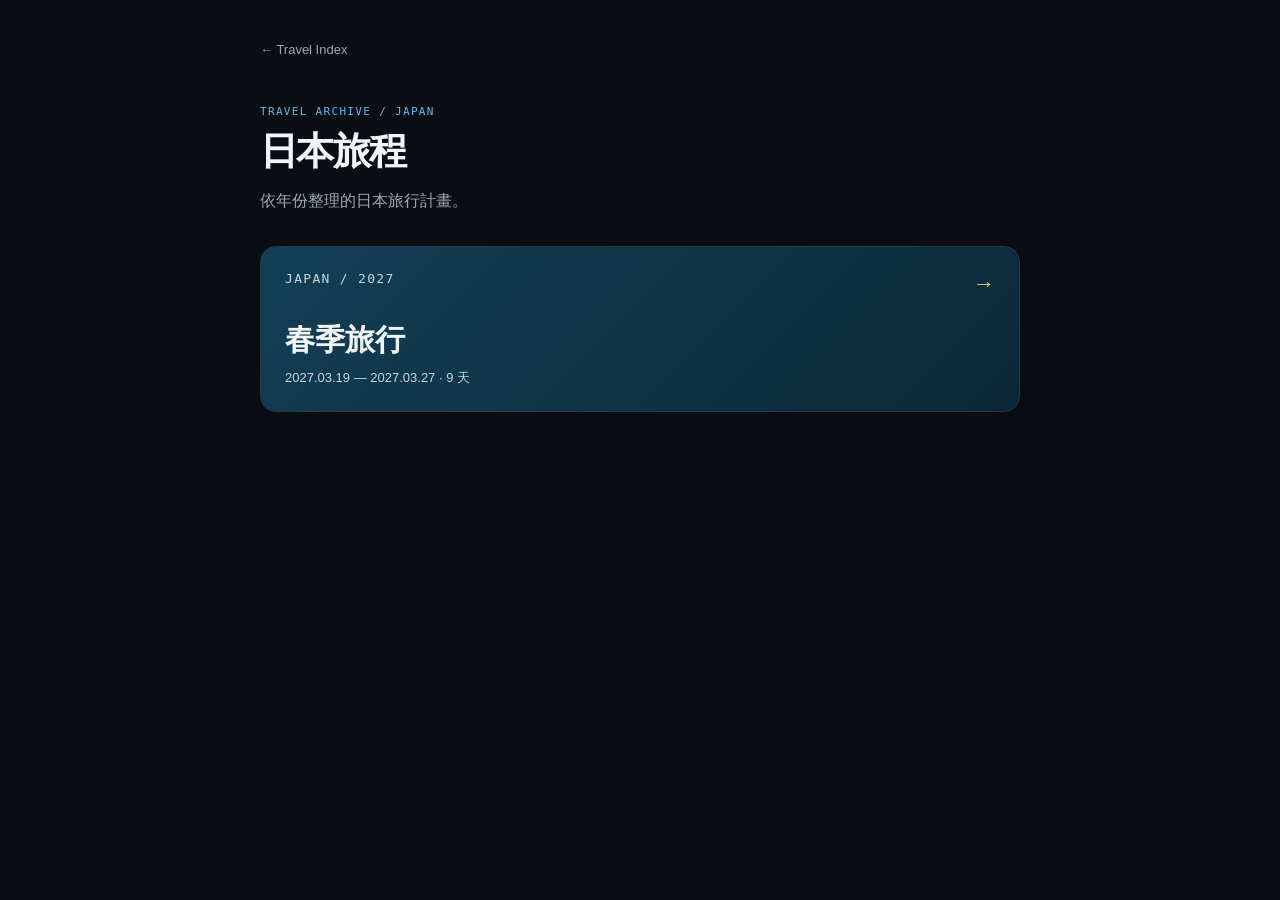
==== japan/index.html @ e6a8b30c "Add Tokyo 2026 and Japan 2027 itinerary pages" ====
<!doctype html>
<html lang="zh-Hant">
<head>
  <meta charset="utf-8">
  <meta name="viewport" content="width=device-width,initial-scale=1">
  <meta name="robots" content="noindex, nofollow, noarchive, nosnippet">
  <title>日本旅程</title>
  <style>
    :root{color-scheme:dark;--bg:#0a0e14;--line:#2a3747;--text:#f1f5f8;--muted:#9ba9b7;--blue:#59bde9;--gold:#f4c85b}
    *{box-sizing:border-box}body{margin:0;background:var(--bg);color:var(--text);font-family:-apple-system,BlinkMacSystemFont,"Segoe UI","Noto Sans TC","Microsoft JhengHei",sans-serif}
    main{width:min(760px,calc(100% - 32px));margin:auto;padding:42px 0 60px}a{color:inherit;text-decoration:none}
    nav{margin-bottom:48px;color:var(--muted);font-size:13px}nav a:hover{color:var(--blue)}.eyebrow{margin:0 0 8px;color:var(--blue);font:11px ui-monospace,SFMono-Regular,Menlo,monospace;letter-spacing:.12em;text-transform:uppercase}
    h1{margin:0 0 10px;font-size:38px;letter-spacing:-.04em}.intro{margin:0 0 32px;color:var(--muted);line-height:1.7}.years{display:grid;grid-template-columns:repeat(auto-fit,minmax(220px,1fr));gap:14px}
    .year{display:block;padding:24px;border:1px solid var(--line);border-radius:16px;background:linear-gradient(135deg,#123f55,#0c2837);transition:.2s}.year:hover{transform:translateY(-3px);border-color:var(--blue)}.year-label{margin:0;color:#b6e8fa;font:11px ui-monospace,SFMono-Regular,Menlo,monospace;letter-spacing:.1em}.year h2{margin:34px 0 8px;font-size:30px}.year p{margin:0;color:#c3d8e2;font-size:13px}.arrow{float:right;color:var(--gold);font-size:22px}
    @media(max-width:520px){main{padding-top:25px}h1{font-size:32px}}
  </style>
</head>
<body>
  <main>
    <nav><a href="../">← Travel Index</a></nav>
    <p class="eyebrow">Travel archive / Japan</p>
    <h1>日本旅程</h1>
    <p class="intro">依年份整理的日本旅行計畫。</p>
    <section class="years" aria-label="日本旅行年份">
      <a class="year" href="2027/">
        <span class="arrow" aria-hidden="true">→</span>
        <p class="year-label">JAPAN / 2027</p>
        <h2>春季旅行</h2>
        <p>2027.03.19 — 2027.03.27 · 9 天</p>
      </a>
    </section>
  </main>
</body>
</html>
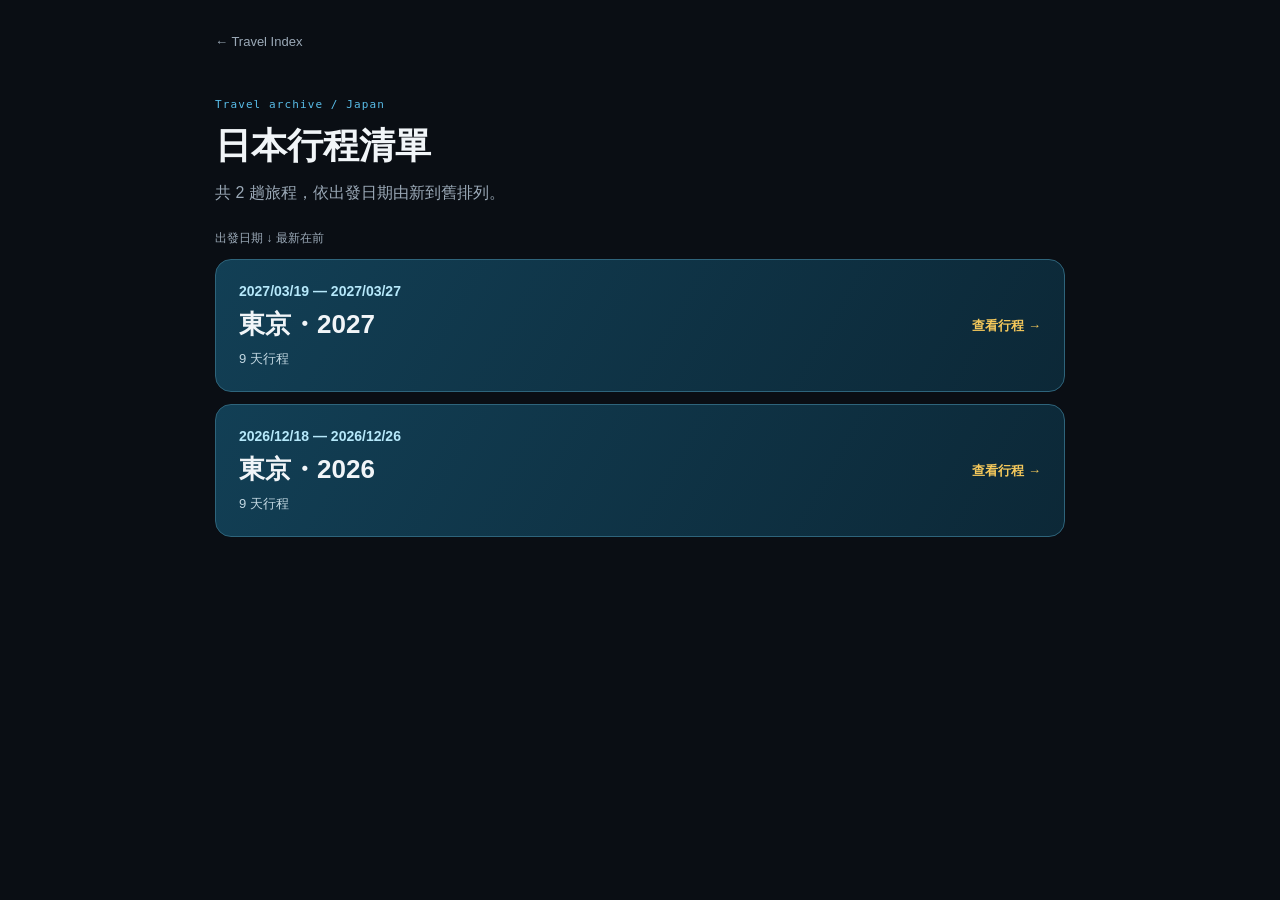
==== commit 93f0acf7: "Organize trips by country and sort departure dates descending" ====
--- a/japan/index.html
+++ b/japan/index.html
@@ -1,34 +1,4 @@
 <!doctype html>
-<html lang="zh-Hant">
-<head>
-  <meta charset="utf-8">
-  <meta name="viewport" content="width=device-width,initial-scale=1">
-  <meta name="robots" content="noindex, nofollow, noarchive, nosnippet">
-  <title>日本旅程</title>
-  <style>
-    :root{color-scheme:dark;--bg:#0a0e14;--line:#2a3747;--text:#f1f5f8;--muted:#9ba9b7;--blue:#59bde9;--gold:#f4c85b}
-    *{box-sizing:border-box}body{margin:0;background:var(--bg);color:var(--text);font-family:-apple-system,BlinkMacSystemFont,"Segoe UI","Noto Sans TC","Microsoft JhengHei",sans-serif}
-    main{width:min(760px,calc(100% - 32px));margin:auto;padding:42px 0 60px}a{color:inherit;text-decoration:none}
-    nav{margin-bottom:48px;color:var(--muted);font-size:13px}nav a:hover{color:var(--blue)}.eyebrow{margin:0 0 8px;color:var(--blue);font:11px ui-monospace,SFMono-Regular,Menlo,monospace;letter-spacing:.12em;text-transform:uppercase}
-    h1{margin:0 0 10px;font-size:38px;letter-spacing:-.04em}.intro{margin:0 0 32px;color:var(--muted);line-height:1.7}.years{display:grid;grid-template-columns:repeat(auto-fit,minmax(220px,1fr));gap:14px}
-    .year{display:block;padding:24px;border:1px solid var(--line);border-radius:16px;background:linear-gradient(135deg,#123f55,#0c2837);transition:.2s}.year:hover{transform:translateY(-3px);border-color:var(--blue)}.year-label{margin:0;color:#b6e8fa;font:11px ui-monospace,SFMono-Regular,Menlo,monospace;letter-spacing:.1em}.year h2{margin:34px 0 8px;font-size:30px}.year p{margin:0;color:#c3d8e2;font-size:13px}.arrow{float:right;color:var(--gold);font-size:22px}
-    @media(max-width:520px){main{padding-top:25px}h1{font-size:32px}}
-  </style>
-</head>
-<body>
-  <main>
-    <nav><a href="../">← Travel Index</a></nav>
-    <p class="eyebrow">Travel archive / Japan</p>
-    <h1>日本旅程</h1>
-    <p class="intro">依年份整理的日本旅行計畫。</p>
-    <section class="years" aria-label="日本旅行年份">
-      <a class="year" href="2027/">
-        <span class="arrow" aria-hidden="true">→</span>
-        <p class="year-label">JAPAN / 2027</p>
-        <h2>春季旅行</h2>
-        <p>2027.03.19 — 2027.03.27 · 9 天</p>
-      </a>
-    </section>
-  </main>
-</body>
-</html>
+<html lang="zh-Hant"><head><meta charset="utf-8"><meta name="viewport" content="width=device-width,initial-scale=1"><meta name="robots" content="noindex,nofollow,noarchive,nosnippet"><title>日本行程清單｜Travel Index</title><link rel="stylesheet" href="../assets/archive.css"></head>
+<body><main><a class="back" href="../">← Travel Index</a><p class="eyebrow">Travel archive / Japan</p><h1>日本行程清單</h1><p class="intro">共 2 趟旅程，依出發日期由新到舊排列。</p><p class="sort">出發日期 ↓ 最新在前</p><ol class="trip-list" aria-label="日本行程，由新到舊"><li><a class="trip" href="2027-03-19/" data-start="2027-03-19"><div><p class="dates"><time datetime="2027-03-19">2027/03/19</time> — <time datetime="2027-03-27">2027/03/27</time></p><h2>東京・2027</h2><p class="detail">9 天行程</p></div><span class="open">查看行程 →</span></a></li>
+<li><a class="trip" href="2026-12-18/" data-start="2026-12-18"><div><p class="dates"><time datetime="2026-12-18">2026/12/18</time> — <time datetime="2026-12-26">2026/12/26</time></p><h2>東京・2026</h2><p class="detail">9 天行程</p></div><span class="open">查看行程 →</span></a></li></ol></main></body></html>
--- a/assets/archive.css
+++ b/assets/archive.css
@@ -0,0 +1,3 @@
+
+:root{color-scheme:dark;--bg:#0a0e14;--line:#2a3747;--text:#f1f5f8;--muted:#9ba9b7;--blue:#59bde9}
+*{box-sizing:border-box}body{margin:0;background:var(--bg);color:var(--text);font-family:-apple-system,BlinkMacSystemFont,"Segoe UI","Noto Sans TC","Microsoft JhengHei",sans-serif}main{width:min(850px,calc(100% - 32px));margin:auto;padding:32px 0 60px}a{color:inherit;text-decoration:none}.back{display:inline-block;color:var(--muted);font-size:13px;margin-bottom:38px}.eyebrow{color:var(--blue);font:11px ui-monospace,monospace;letter-spacing:.1em}h1{font-size:36px;margin:8px 0}.intro{color:var(--muted);line-height:1.7;margin:0 0 24px}.trip-list{list-style:none;padding:0;margin:0;display:grid;gap:12px}.trip{display:grid;grid-template-columns:1fr auto;align-items:center;gap:16px;padding:23px;border:1px solid #2e647b;border-radius:16px;background:linear-gradient(120deg,#123f55,#0c2837)}.trip:hover{border-color:var(--blue)}a:focus-visible{outline:3px solid #f4c85b;outline-offset:4px}.dates{margin:0;color:#b6e8fa;font-size:14px;font-weight:700}.trip h2{margin:8px 0;font-size:26px}.detail{margin:0;color:#c3d8e2;font-size:13px}.open{color:#f4c85b;font-size:13px;font-weight:700}.sort{font-size:12px;color:var(--muted);margin-bottom:12px}@media(max-width:540px){.trip{padding:18px;grid-template-columns:1fr}.trip h2{font-size:23px}h1{font-size:30px}}
